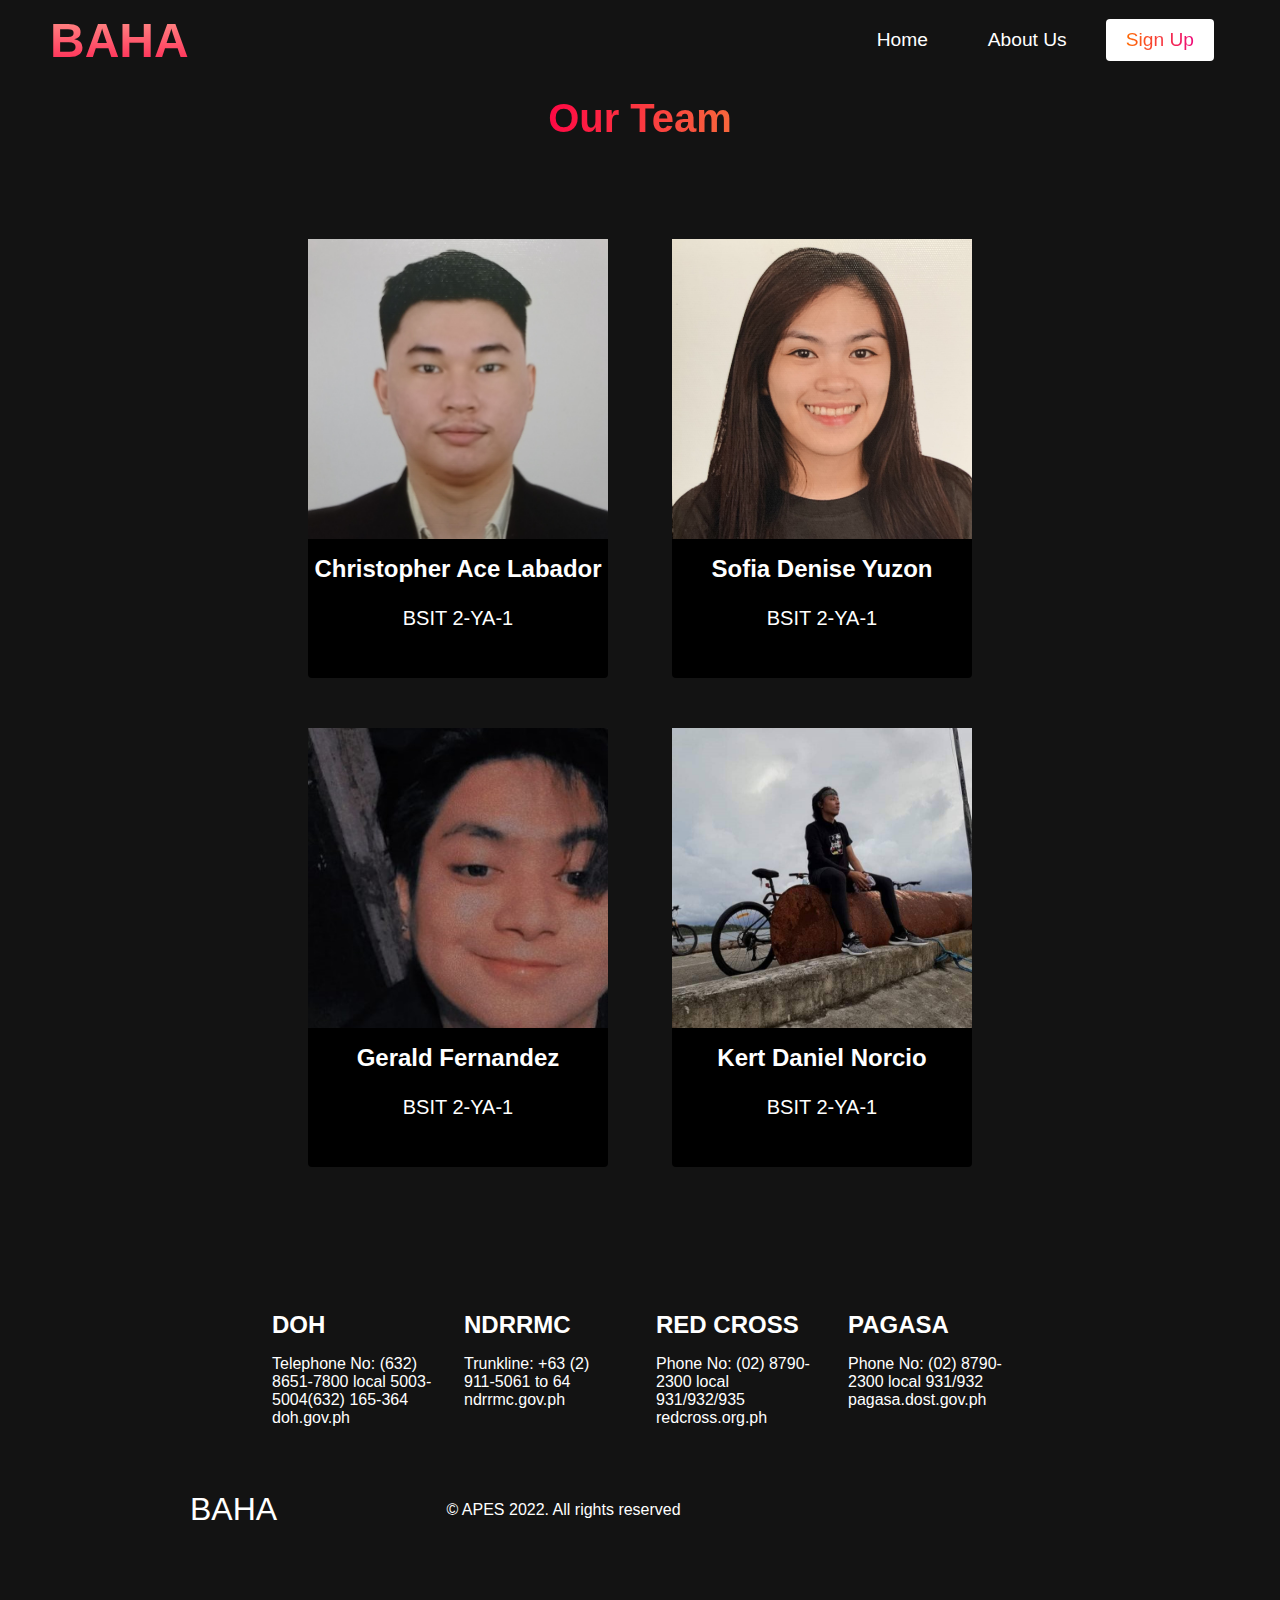
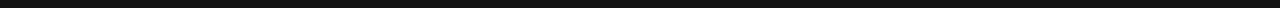
==== webdev2project/AboutUs.html @ 79fd4c76 "Add files via upload" ====
<!DOCTYPE html>
<html lang="en">
  <head>
    <meta charset="UTF-8" />
    <meta name="viewport" content="width=device-width, initial-scale=1.0" />
    <title>BAHA</title>
    <link rel="stylesheet" href="aboutus.css" />
    <link
      rel="stylesheet"
      href="https://use.fontawesome.com/releases/v5.14.0/css/all.css"
      integrity="sha384-HzLeBuhoNPvSl5KYnjx0BT+WB0QEEqLprO+NBkkk5gbc67FTaL7XIGa2w1L0Xbgc"
      crossorigin="anonymous"/>
  </head>
  <body>
    <!-- Navbar Section -->
    <nav class="navbar">
      <div class="navbar__container">
        <a href="#home" id="navbar__logo"><h1>BAHA</h1></a>
        <div class="navbar__toggle" id="mobile-menu">
          <span class="bar"></span> <span class="bar"></span>
          <span class="bar"></span>
        </div>
        <ul class="navbar__menu">
          <li class="navbar__item">
            <a href="index.html" class="navbar__links" id="home-page">Home</a>
          </li>
          <li class="navbar__item">
            <a href="#members" class="navbar__links" id="services-page">About Us</a>
          </li>
          <li class="navbar__btn">
            <a href="registration.html" class="button" id="signup"><span>Sign Up</span></a>
          </li>
        </ul>
      </div>
    </nav>

    <!-- Services Section -->
    <div class="services" id="members">
      <h1>Our Team</h1>
      <div class="services__wrapper">
        <div class="services__card">
            <img src="./img/labador.jpg">
          <h2>Christopher Ace Labador</h2>
          <p>BSIT 2-YA-1</p>
          <div class="services__btn"><a href="https://www.facebook.com/ace.labador.3" class="social__icon--link" target="_blank"
              ><i class="fab fa-facebook"></i
            ></a>
            <a href="https://www.instagram.com/ac3labador/" class="social__icon--link" target="_blank"
              ><i class="fab fa-instagram"></i
            ></a>
            <a href="https://github.com/Alas-3" class="social__icon--link" target="_blank"
              ><i class="fab fa-github"></i
            ></a>
            <a href="https://www.linkedin.com/in/ace-labador-aa6a9524b/" class="social__icon--link" target="_blank"
              ><i class="fab fa-linkedin"></i
            ></a>
            <a href="https://twitter.com/Ac3Labador" class="social__icon--link" target="_blank"
              ><i class="fab fa-twitter"></i
            ></a></div>
        </div>
        <div class="services__card">
            <img src="./img/pia.jpg">
          <h2>Sofia Denise Yuzon</h2>
          <p>BSIT 2-YA-1</p>
          <div class="services__btn"><a href="/" class="social__icon--link" target="_blank"
              ><i class="fab fa-facebook"></i
            ></a>
            <a href="/" class="social__icon--link"
              ><i class="fab fa-instagram"></i
            ></a>
            <a href="/" class="social__icon--link"
              ><i class="fab fa-github"></i
            ></a>
            <a href="/" class="social__icon--link"
              ><i class="fab fa-linkedin"></i
            ></a>
            <a href="/" class="social__icon--link"
              ><i class="fab fa-twitter"></i
            ></a></div>
        </div>
        <div class="services__card">
            <img src="./img/rald.jpg">
          <h2>Gerald Fernandez</h2>
          <p>BSIT 2-YA-1</p>
          <div class="services__btn">
            <a href="/" class="social__icon--link" target="_blank"
              ><i class="fab fa-facebook"></i
            ></a>
            <a href="/" class="social__icon--link"
              ><i class="fab fa-instagram"></i
            ></a>
            <a href="/" class="social__icon--link"
              ><i class="fab fa-github"></i
            ></a>
            <a href="/" class="social__icon--link"
              ><i class="fab fa-linkedin"></i
            ></a>
            <a href="/" class="social__icon--link"
              ><i class="fab fa-twitter"></i
            ></a>
          </div>
        </div>
        <div class="services__card">
            <img src="./img/kert.jpg">
          <h2>Kert Daniel Norcio</h2>
          <p>BSIT 2-YA-1</p>
          <div class="services__btn"><a href="/" class="social__icon--link" target="_blank"
              ><i class="fab fa-facebook"></i
            ></a>
            <a href="/" class="social__icon--link"
              ><i class="fab fa-instagram"></i
            ></a>
            <a href="/" class="social__icon--link"
              ><i class="fab fa-github"></i
            ></a>
            <a href="/" class="social__icon--link"
              ><i class="fab fa-linkedin"></i
            ></a>
            <a href="/" class="social__icon--link"
              ><i class="fab fa-twitter"></i
            ></a>
          </div>
        </div>
      </div>
    </div>

    <!-- Footer Section -->
    <div class="footer__container">
      <div class="footer__links">
        <div class="footer__link--wrapper">
          <div class="footer__link--items">
            <h2>DOH</h2>
            <p class="footerp">Telephone No: (632) 8651-7800 local 5003-5004(632) 165-364</p>
            <a href="https://doh.gov.ph/">doh.gov.ph</a>
          </div>
          <div class="footer__link--items">
            <h2>NDRRMC</h2>
            <p class="footerp">Trunkline: +63 (2) 911-5061 to 64</p>
            <a href="https://ndrrmc.gov.ph/">ndrrmc.gov.ph</a>
          </div>
        </div>
        <div class="footer__link--wrapper">
          <div class="footer__link--items">
            <h2>RED CROSS</h2>
            <p class="footerp">Phone No: (02) 8790-2300 local 931/932/935</p>
            <a href="https://redcross.org.ph/">redcross.org.ph</a>
          </div>
          <div class="footer__link--items">
            <h2>PAGASA</h2>
            <p class="footerp">Phone No: (02) 8790-2300 local 931/932</p>
            <a href="https://www.pagasa.dost.gov.ph/">pagasa.dost.gov.ph</a>
          </div>
        </div>
      </div>
      <section class="social__media">
        <div class="social__media--wrap">
          <div class="footer__logo">
            <a href="/" id="footer__logo">BAHA</a>
          </div>
          <p class="website__rights">© APES 2022. All rights reserved</p>
          <div class="social__icons">
            <a href="/" class="social__icon--link" target="_blank"
              ><i class="fab fa-facebook"></i
            ></a>
            <a href="/" class="social__icon--link"
              ><i class="fab fa-instagram"></i
            ></a>
            <a href="/" class="social__icon--link"
              ><i class="fab fa-youtube"></i
            ></a>
            <a href="/" class="social__icon--link"
              ><i class="fab fa-linkedin"></i
            ></a>
            <a href="/" class="social__icon--link"
              ><i class="fab fa-twitter"></i
            ></a>
          </div>
        </div>
      </section>
    </div>

    <script src="script.js"></script>
  </body>
</html>
---- webdev2project/aboutus.css ----
* {
  box-sizing: border-box;
  margin: 0;
  padding: 0;
  font-family: 'Kumbh Sans', sans-serif;
  scroll-behavior: smooth;
}

a{
  text-decoration: none;
  color: white;
}

.navbar {
  background: #131313;
  height: 80px;
  display: flex;
  justify-content: center;
  align-items: center;
  font-size: 1.2rem;
  position: sticky;
  top: 0;
  z-index: 999;
}

.navbar__container {
  display: flex;
  justify-content: space-between;
  height: 80px;
  z-index: 1;
  width: 100%;
  max-width: 1300px;
  margin: 0 auto;
  padding: 0 50px;
}

#navbar__logo {
  background-color: #ff8177;
  background-image: linear-gradient(to top, #ff0844 0%, #ffb199 100%);
  background-size: 100%;
  -webkit-background-clip: text;
  -moz-background-clip: text;
  -webkit-text-fill-color: transparent;
  -moz-text-fill-color: transparent;
  display: flex;
  align-items: center;
  cursor: pointer;
  text-decoration: none;
  font-size: 1.50rem;
}

.navbar__menu {
  display: flex;
  align-items: center;
  list-style: none;
}

.navbar__item {
  height: 80px;
}

.navbar__links {
  color: #fff;
  display: flex;
  align-items: center;
  justify-content: center;
  width: 125px;
  text-decoration: none;
  height: 100%;
  transition: all 0.3s ease;
}

.navbar__btn {
  display: flex;
  justify-content: center;
  align-items: center;
  padding: 0 1rem;
  width: 100%;
}

.navbar__btn span{
   background: #ee0979; /* fallback for old browsers */
  background: -webkit-linear-gradient(
    to right,
    #ff6a00,
    #ee0979
  ); /* Chrome 10-25, Safari 5.1-6 */
  background: linear-gradient(
    to right,
    #ff6a00,
    #ee0979
  ); /* W3C, IE 10+/ Edge, Firefox 16+, Chrome 26+, Opera 12+, Safari 7+ */
  background-size: 100%;
  -webkit-background-clip: text;
  -moz-background-clip: text;
  -webkit-text-fill-color: transparent;
  -mo-text-fill-color: transparent;
}

.button {
  display: flex;
  justify-content: center;
  align-items: center;
  text-decoration: none;
  padding: 10px 20px;
  height: 100%;
  width: 100%;
  border: none;
  outline: none;
  border-radius: 4px;
  background:white;
  transition: all 0.3s ease;
}

.navbar__links:hover {
  color: #9518fc;
  transition: all 0.3s ease;
}

@media screen and (max-width: 960px) {
  .navbar__container {
    display: flex;
    justify-content: space-between;
    height: 80px;
    z-index: 1;
    width: 100%;
    max-width: 1300px;
    padding: 0;
  }

  .navbar__menu {
    display: grid;
    grid-template-columns: auto;
    margin: 0;
    width: 100%;
    position: absolute;
    top: -1000px;
    opacity: 1;
    transition: all 0.5s ease;
    z-index: -1;
  }

  .navbar__menu.active {
    background: #131313;
    top: 100%;
    opacity: 1;
    transition: all 0.5s ease;
    z-index: 99;
    height: 60vh;
    font-size: 1.6rem;
  }

  #navbar__logo {
    padding-left: 25px;
  }

  .navbar__toggle .bar {
    width: 25px;
    height: 3px;
    margin: 5px auto;
    transition: all 0.3s ease-in-out;
    background: #fff;
  }

  .navbar__item {
    width: 100%;
  }

  .navbar__links {
    text-align: center;
    padding: 2rem;
    width: 100%;
    display: table;
  }

  .navbar__btn {
    padding-bottom: 2rem;
    height: 80px;
  }

  .button {
    display: flex;
    justify-content: center;
    align-items: center;
    width: 80%;
    height: 80px;
    margin: 0;
    text-decoration: none;
  }

  #mobile-menu {
    position: absolute;
    top: 20%;
    right: 5%;
    transform: translate(5%, 20%);
  }

  .navbar__toggle .bar {
    display: block;
    cursor: pointer;
  }

  #mobile-menu.is-active .bar:nth-child(2) {
    opacity: 0;
  }

  #mobile-menu.is-active .bar:nth-child(1) {
    transform: translateY(8px) rotate(45deg);
  }

  #mobile-menu.is-active .bar:nth-child(3) {
    transform: translateY(-8px) rotate(-45deg);
  }
}

/* Hero Section */
.hero {
  background: #000000;
  background: linear-gradient(to right, #161616, #000000);
  padding: 200px 0;
}

.hero__container {
  display: flex;
  flex-direction: column;
  justify-content: center;
  align-items: center;
  max-width: 1200px;
  margin: 0 auto;
  height: 90%;
  text-align: center;
  padding: 30px;
}

.hero__heading {
  font-size: 100px;
  margin-bottom: 24px;
  color: #fff;
}

.hero__heading span {
  background: #ee0979; /* fallback for old browsers */
  background: -webkit-linear-gradient(
    to right,
    #ff6a00,
    #ee0979
  ); /* Chrome 10-25, Safari 5.1-6 */
  background: linear-gradient(
    to right,
    #ff6a00,
    #ee0979
  ); /* W3C, IE 10+/ Edge, Firefox 16+, Chrome 26+, Opera 12+, Safari 7+ */
  background-size: 100%;
  -webkit-background-clip: text;
  -moz-background-clip: text;
  -webkit-text-fill-color: transparent;
  -mo-text-fill-color: transparent;
}

.hero__description {
  font-size: 60px;
  background: #da22ff; /* fallback for old browsers */
  background: -webkit-linear-gradient(
    to right,
    #9114ff,
    #da22ff
  ); /* Chrome 10-25, Safari 5.1-6 */
  background: linear-gradient(
    to right,
    #8f0eff,
    #da22ff
  ); /* W3C, IE 10+/ Edge, Firefox 16+, Chrome 26+, Opera 12+, Safari 7+ */
  background-size: 100%;
  -webkit-background-clip: text;
  -moz-background-clip: text;
  -webkit-text-fill-color: transparent;
  -moz-text-fill-color: transparent;
}

.highlight {
  border-bottom: 4px solid rgb(132, 0, 255);
}

@media screen and (max-width: 768px) {
  .hero__heading {
    font-size: 60px;
  }

  .hero__description {
    font-size: 40px;
  }
}

/* About Section */
.main {
  background-color: #131313;
  padding: 10rem 0;
}

.main__container {
  display: grid;
  grid-template-columns: 1fr 1fr;
  align-items: center;
  justify-content: center;
  margin: 0 auto;
  height: 90%;
  z-index: 1;
  width: 100%;
  max-width: 1300px;
  padding: 0 50px;
}

.main__content {
  color: #fff;
  width: 100%;
}

.main__content h1 {
  font-size: 2rem;
  background-color: #fe3b6f;
  background-image: linear-gradient(to top, #ff087b 0%, #ed1a52 100%);
  background-size: 100%;
  -webkit-background-clip: text;
  -moz-background-clip: text;
  -webkit-text-fill-color: transparent;
  -moz-text-fill-color: transparent;
  text-transform: uppercase;
  margin-bottom: 32px;
}

.main__content h2 {
  font-size: 4rem;
  background: #ff8177; /* fallback for old browsers */
  background: -webkit-linear-gradient(
    to right,
    #9114ff,
    #da22ff
  ); /* Chrome 10-25, Safari 5.1-6 */
  background: linear-gradient(
    to right,
    #8f0eff,
    #da22ff
  ); /* W3C, IE 10+/ Edge, Firefox 16+, Chrome 26+, Opera 12+, Safari 7+ */
  background-size: 100%;
  -webkit-background-clip: text;
  -moz-background-clip: text;
  -webkit-text-fill-color: transparent;
  -moz-text-fill-color: transparent;
}

.main__content p {
  margin-top: 1rem;
  font-size: 2rem;
  font-weight: 700;
}

.main__btn {
  font-size: 1.8rem;
  background: #833ab4;
  background: -webkit-linear-gradient(to right, #fcb045, #fd1d1d, #833ab4);
  background: linear-gradient(to right, #fcb045, #fd1d1d, #833ab4);
  padding: 20px 60px;
  border: none;
  border-radius: 4px;
  margin-top: 2rem;
  cursor: pointer;
  position: relative;
  transition: all 0.35s;
  outline: none;
}

.main__btn a {
  position: relative;
  z-index: 2;
  color: #fff;
  text-decoration: none;
}

.main__btn:after {
  position: absolute;
  content: '';
  top: 0;
  left: 0;
  width: 0;
  height: 100%;
  background: #ff1ead;
  transition: all 0.35s;
  border-radius: 4px;
}

.main__btn:hover {
  color: #fff;
}

.main__btn:hover:after {
  width: 100%;
}

.main__img--container {
  text-align: center;
}

.main__img--card {
  margin: 10px;
  height: 500px;
  width: 500px;
  border-radius: 4px;
  display: flex;
  flex-direction: column;
  justify-content: center;
  color: #fff;
  background-image: linear-gradient(to right, #00dbde 0%, #fc00ff 100%);
}

.fa-layer-group,
.fa-users {
  font-size: 14rem;
}

#card-2 {
  background: #ff512f;
  background: -webkit-linear-gradient(to right, #dd2476, #ff512f);
  background: linear-gradient(to right, #dd2476, #ff512f);
}

/* Mobile Responsive */
@media screen and (max-width: 1100px) {
  .main__container {
    display: grid;
    grid-template-columns: 1fr;
    align-items: center;
    justify-content: center;
    width: 100%;
    margin: 0 auto;
    height: 90%;
  }

  .main__img--container {
    display: flex;
    justify-content: center;
  }

  .main__img--card {
    height: 425px;
    width: 425px;
  }

  .main__content {
    text-align: center;
    margin-bottom: 4rem;
  }

  .main__content h1 {
    font-size: 2.5rem;
    margin-top: 2rem;
  }

  .main__content h2 {
    font-size: 3rem;
  }

  .main__content p {
    margin-top: 1rem;
    font-size: 1.5rem;
  }
}

@media screen and (max-width: 480px) {
  .main__img--card {
    width: 250px;
    height: 250px;
  }

  .fa-users,
  .fa-layer-group {
    font-size: 4rem;
  }

  .main__content h1 {
    font-size: 2rem;
    margin-top: 3rem;
  }
  .main__content h2 {
    font-size: 2rem;
  }

  .main__content p {
    margin-top: 2rem;
  }

  .main__btn {
    padding: 12px 36px;
    margin: 2.5rem 0;
  }
}

/* Services Section */
.services {
  background: #131313;
  display: flex;
  flex-direction: column;
  justify-content: center;
  align-items: center;
  height: 100%;
  padding: 1rem 0;
}

.services h1 {
  background-color: #ff8177;
  background-image: linear-gradient(to right, #ff0844 0%, #f7673c 100%);
  background-size: 100%;
  -webkit-background-clip: text;
  -moz-background-clip: text;
  -webkit-text-fill-color: transparent;
  -moz-text-fill-color: transparent;
  margin-bottom: 5rem;
  font-size: 2.5rem;
}

.services__wrapper {
  display: grid;
  grid-template-columns: 1fr 1fr 1fr 1fr;
  grid-template-rows: 1fr;
}

.services__card {
  margin: 2rem;
  height: 425px;
  width: 300px;
  border-radius: 4px;
  display: flex;
  flex-direction: column;
  justify-content: flex-end;
  color: white;
  background-color: #000000;
  transition: 0.3s ease-in;
}

.services__card:nth-child(2) {
  background-color: #000000;
}

.services__card:nth-child(3) {
  background-color: #000000;
}

.services__card h2 {
  text-align: center;
  margin-top: 1rem;
  
}

.services__card p {
  text-align: center;
  margin-top: 24px;
  font-size: 20px;
}

.services__btn {
  display: flex;
  justify-content: center;
  margin-top: 16px;
}

.services__card button {
  color: #fff;
  padding: 14px 24px;
  border: none;
  outline: none;
  border-radius: 4px;
  background: #131313;
  font-size: 1rem;
  margin-bottom: 1rem;
}

.services__card button:hover {
  cursor: pointer;
}

.services__card:hover {
  transform: scale(1.075);
  transition: 0.3s ease-in;
  cursor: pointer;
}

@media screen and (max-width: 1300px) {
  .services__wrapper {
    grid-template-columns: 1fr 1fr;
  }
}

@media screen and (max-width: 768px) {
  .services__wrapper {
    grid-template-columns: 1fr;
  }
}

/* Footer CSS */
.footer__container {
  background-color: #131313;
  padding: 5rem 0;
  display: flex;
  flex-direction: column;
  justify-content: center;
  align-items: center;
}
.footerp{
    color: white
}

#footer__logo {
  color: #fff;
  display: flex;
  align-items: center;
  cursor: pointer;
  text-decoration: none;
  font-size: 2rem;
}

.footer__links {
  width: 100%;
  max-width: 1000px;
  display: flex;
  justify-content: center;
}

.footer__link--wrapper {
  display: flex;
}

.footer__link--items {
  display: flex;
  flex-direction: column;
  align-items: flex-start;
  margin: 16px;
  text-align: left;
  width: 160px;
  box-sizing: border-box;
}

.footer__link--items h2 {
  margin-bottom: 16px;
  color: #fff;
}

.footer__link--items a {
  color: #fff;
  text-decoration: none;
  margin-bottom: 0.5rem;
  transition: 0.3 ease-out;
}

.footer__link--items a:hover {
  color: #e9e9e9;
  transition: 0.3 ease-out;
}

.social__icon--link {
  color: #fff;
  font-size: 24px;
  margin: 1rem;
}

.social__media {
  max-width: 1000px;
  width: 100%;
}

.social__media--wrap {
  display: flex;
  justify-content: space-between;
  align-items: center;
  width: 90%;
  max-width: 1000px;
  margin: 40px auto 0 auto;
}

.social__icons {
  display: flex;
  justify-content: space-between;
  align-items: center;
  width: 240px;
}

.website__rights {
  color: #fff;
}

@media screen and (max-width: 820px) {
  .footer__links {
    padding-top: 2rem;
  }

  #footer__logo {
    margin-bottom: 2rem;
  }

  .website__rights {
    margin-bottom: 2rem;
  }

  .footer__link--wrapper {
    flex-direction: column;
  }

  .social__media--wrap {
    flex-direction: column;
  }
}

@media screen and (max-width: 480px) {
  .footer__link--items {
    margin: 0;
    padding: 10px;
    width: 100%;
  }
}
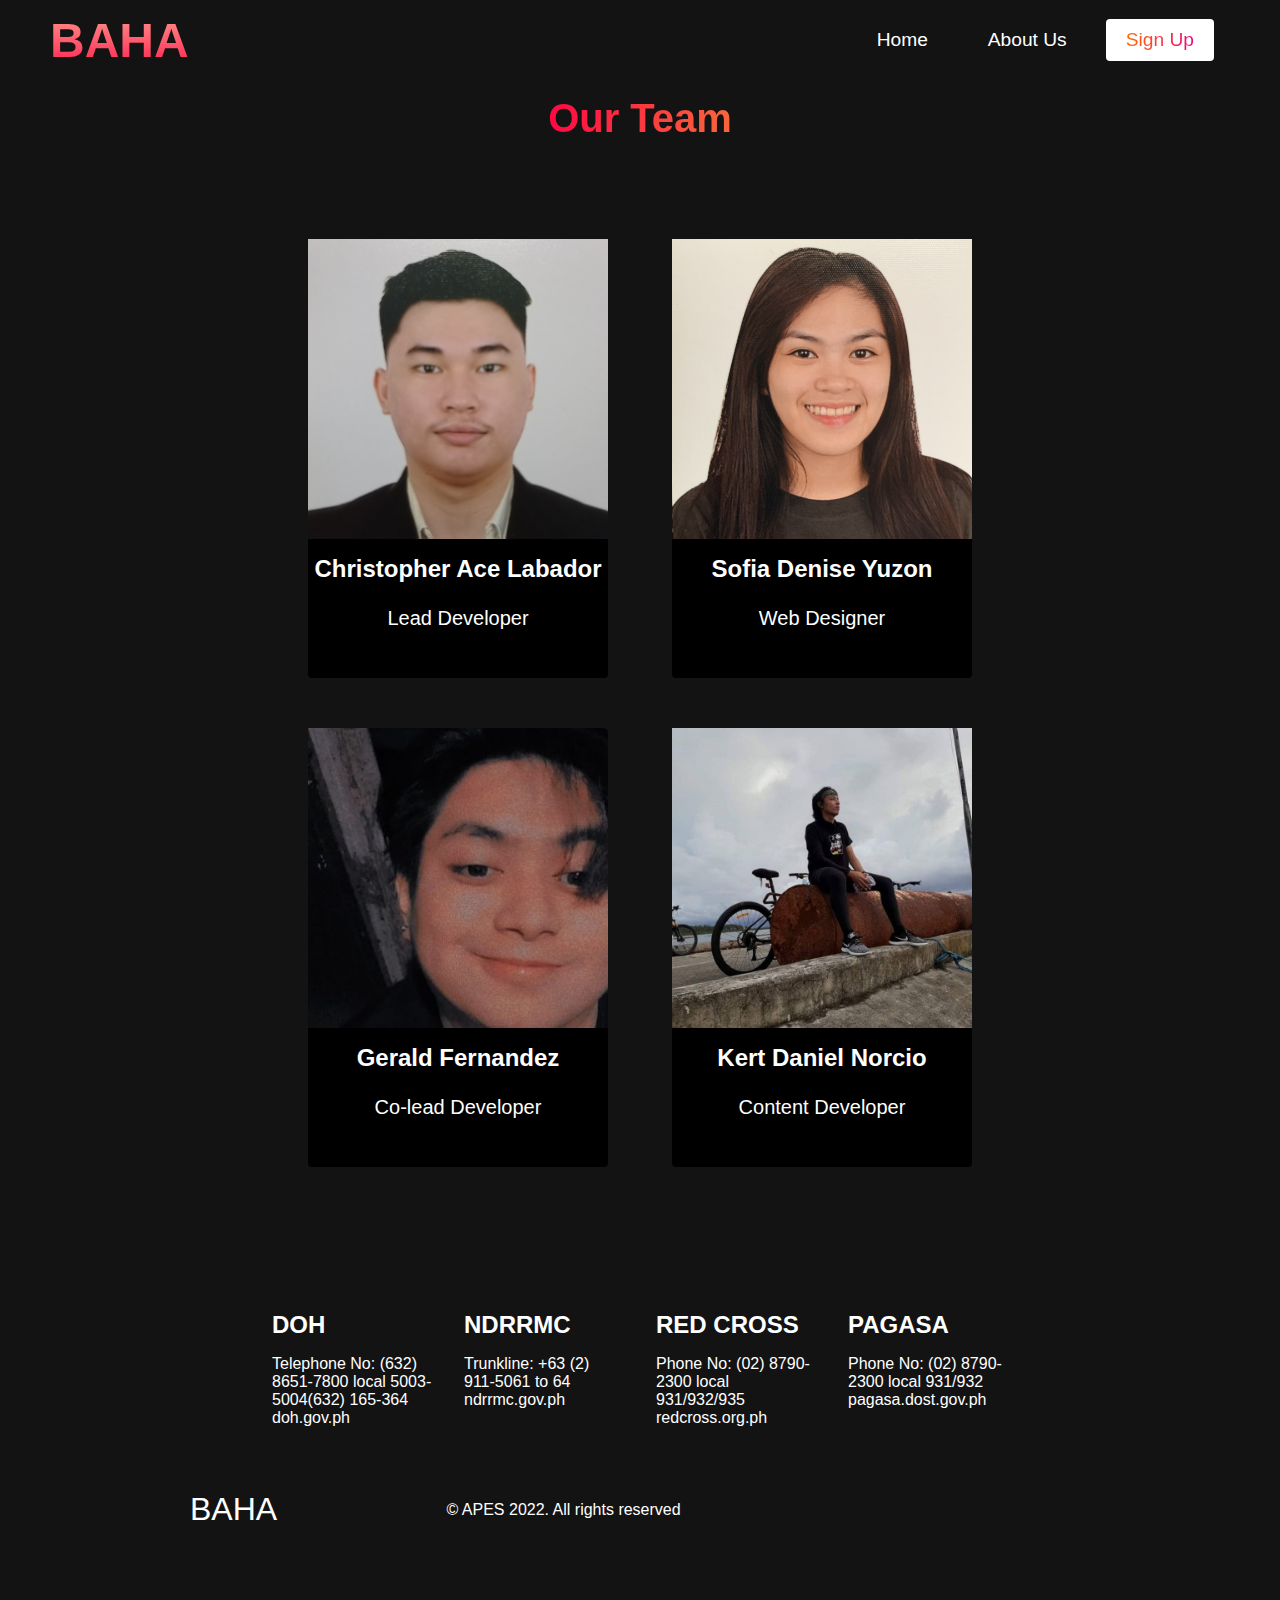
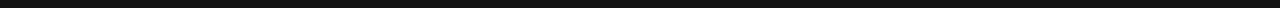
==== commit d82162b2: "Update AboutUs.html" ====
--- a/webdev2project/AboutUs.html
+++ b/webdev2project/AboutUs.html
@@ -41,7 +41,7 @@
         <div class="services__card">
             <img src="./img/labador.jpg">
           <h2>Christopher Ace Labador</h2>
-          <p>BSIT 2-YA-1</p>
+          <p>Lead Developer</p>
           <div class="services__btn"><a href="https://www.facebook.com/ace.labador.3" class="social__icon--link" target="_blank"
               ><i class="fab fa-facebook"></i
             ></a>
@@ -61,7 +61,7 @@
         <div class="services__card">
             <img src="./img/pia.jpg">
           <h2>Sofia Denise Yuzon</h2>
-          <p>BSIT 2-YA-1</p>
+          <p>Web Designer</p>
           <div class="services__btn"><a href="/" class="social__icon--link" target="_blank"
               ><i class="fab fa-facebook"></i
             ></a>
@@ -81,7 +81,7 @@
         <div class="services__card">
             <img src="./img/rald.jpg">
           <h2>Gerald Fernandez</h2>
-          <p>BSIT 2-YA-1</p>
+          <p>Co-lead Developer</p>
           <div class="services__btn">
             <a href="/" class="social__icon--link" target="_blank"
               ><i class="fab fa-facebook"></i
@@ -103,7 +103,7 @@
         <div class="services__card">
             <img src="./img/kert.jpg">
           <h2>Kert Daniel Norcio</h2>
-          <p>BSIT 2-YA-1</p>
+          <p>Content Developer</p>
           <div class="services__btn"><a href="/" class="social__icon--link" target="_blank"
               ><i class="fab fa-facebook"></i
             ></a>
@@ -181,4 +181,4 @@
 
     <script src="script.js"></script>
   </body>
-</html>+</html>
